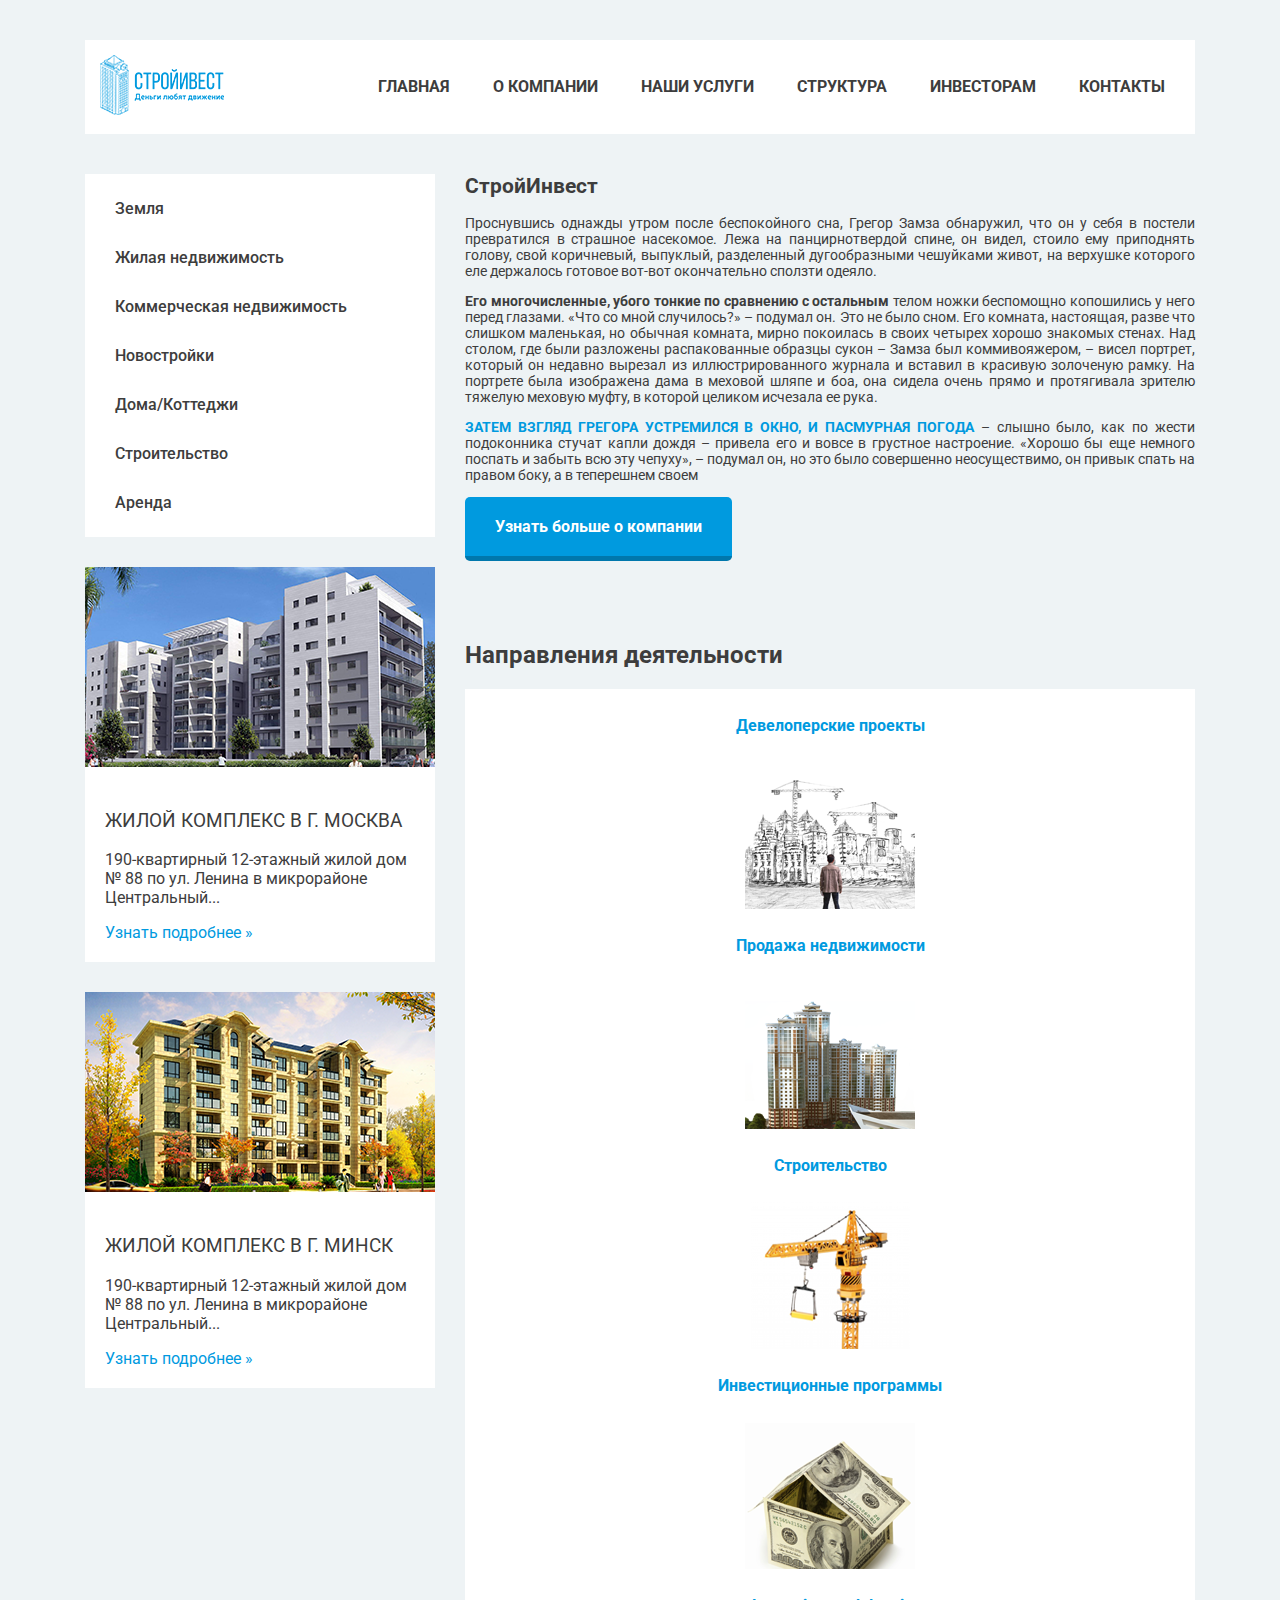
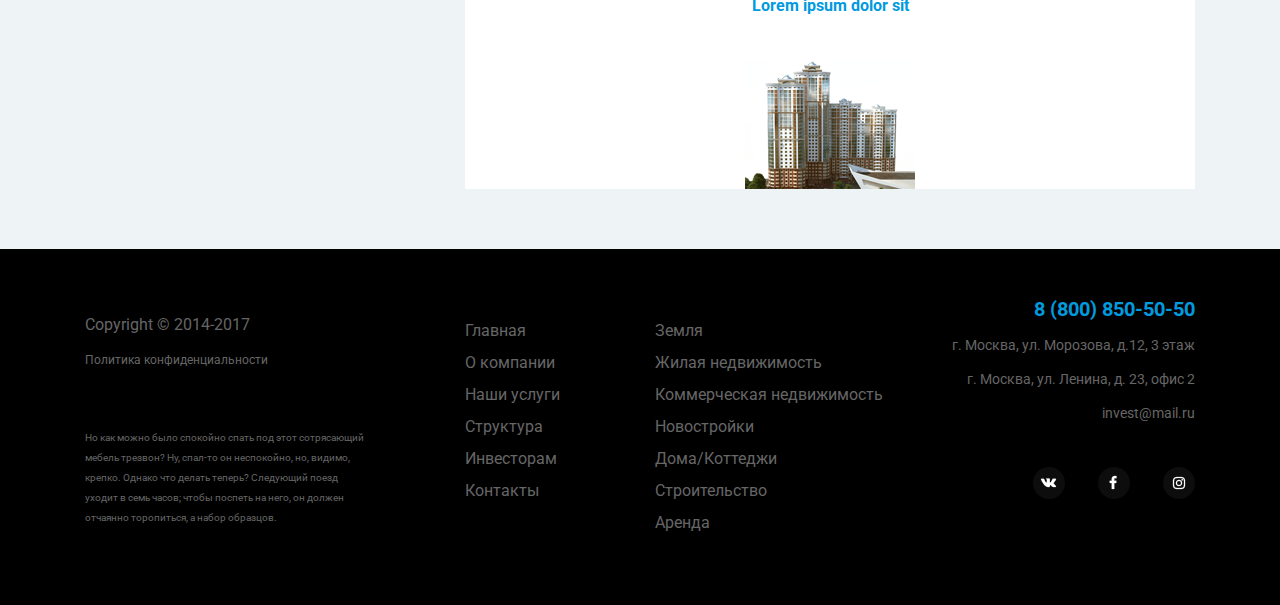
==== index.html @ 9ee95283 "StroyInvest" ====
<!DOCTYPE html>
<html lang="ru">
  <head>
    <!-- Required meta tags -->
    <meta charset="utf-8" />
    <meta
      name="viewport"
      content="width=device-width, initial-scale=1, shrink-to-fit=no"
    />

    <!-- Bootstrap CSS -->
    <link rel="stylesheet" href="/css/bootstrap-grid.min.css" />
    <link rel="stylesheet" href="/css/main.css" />
    <link
      href="https://fonts.googleapis.com/css2?family=Roboto:wght@400;700&display=swap"
      rel="stylesheet"
    />
    <link rel="stylesheet" href="/slick/slick-theme.css" />
    <link rel="stylesheet" href="/slick/slick.css" />

    <title>ИнвестСтрой</title>
  </head>
  <body>
    <div class="container">
      <div class="top-nav">
        <div class="row justify-content-between align-items-center">
          <div class="col-sm-3 col-md-3">
            <a href="#"><div class="logo"><img src="/img/logo.png" alt="Логотип" /></div></a>
          </div>
          <div class="col-sm-9 col-md-9">
            <button class="top-nav__btn">
              <i class="icon-menu"></i>
            </button>
            <ul class="top-nav__menu">
              <li><a href="/index.html">Главная</a></li>
              <li><a href="/about.html">О компании</a></li>
              <li><a href="#">Наши услуги</a></li>
              <li><a href="#">Структура</a></li>
              <li><a href="#">Инвесторам</a></li>
              <li><a href="/contacts.html">Контакты</a></li>
            </ul>
          </div>
        </div>
      </div>
      <div class="row">
        <div class="col-md-4">
          <div class="left-sidebar">
            <div class="left-sidebar__btn">
              Категории
            </div>
            <ul class="left-sidebar__menu">
              <li><a href="#">Земля</a></li>
              <li><a href="#">Жилая недвижимость</a></li>
              <li><a href="#">Коммерческая недвижимость</a></li>
              <li><a href="#">Новостройки</a></li>
              <li><a href="#">Дома/Коттеджи</a></li>
              <li><a href="#">Строительство</a></li>
              <li><a href="#">Аренда</a></li>
            </ul>
            <div class="left-sidebar-objects">
              <div class="left-sidebar-object">
                <img src="/img/object_prw1.png" alt="фоточка" />
                <div class="left-sidebar-object__description">
                  <h3>Жилой комплекс в г. Москва</h3>
                  <p>
                    190-квартирный 12-этажный жилой дом № 88 по ул. Ленина в
                    микрорайоне Центральный...
                  </p>
                  <a href="#">Узнать подробнее »</a>
                </div>
              </div>
              <div class="left-sidebar-object">
                <img src="/img/object_prw2.png" alt="фоточка" />
                <div class="left-sidebar-object__description">
                  <h3>Жилой комплекс в г. Минск</h3>
                  <p>
                    190-квартирный 12-этажный жилой дом № 88 по ул. Ленина в
                    микрорайоне Центральный...
                  </p>
                  <a href="#">Узнать подробнее »</a>
                </div>
              </div>
            </div>
          </div>
        </div>
        <div class="col-md-8">
          <div class="content">
            <h2>СтройИнвест</h2>
            <p>
              Проснувшись однажды утром после беспокойного сна, Грегор Замза
              обнаружил, что он у себя в постели превратился в страшное
              насекомое. Лежа на панцирнотвердой спине, он видел, стоило ему
              приподнять голову, свой коричневый, выпуклый, разделенный
              дугообразными чешуйками живот, на верхушке которого еле держалось
              готовое вот-вот окончательно сползти одеяло.
            </p>

            <p>
              <strong>Его многочисленные, убого тонкие по сравнению с остальным</strong> телом
              ножки беспомощно копошились у него перед глазами. «Что со мной
              случилось?» – подумал он. Это не было сном. Его комната,
              настоящая, разве что слишком маленькая, но обычная комната, мирно
              покоилась в своих четырех хорошо знакомых стенах. Над столом, где
              были разложены распакованные образцы сукон – Замза был
              коммивояжером, – висел портрет, который он недавно вырезал из
              иллюстрированного журнала и вставил в красивую золоченую рамку. На
              портрете была изображена дама в меховой шляпе и боа, она сидела
              очень прямо и протягивала зрителю тяжелую меховую муфту, в которой
              целиком исчезала ее рука.
            </p>

            <p>
              <strong class="strong-text">Затем взгляд Грегора устремился в окно, и пасмурная погода</strong> –
              слышно было, как по жести подоконника стучат капли дождя – привела
              его и вовсе в грустное настроение. «Хорошо бы еще немного поспать
              и забыть всю эту чепуху», – подумал он, но это было совершенно
              неосуществимо, он привык спать на правом боку, а в теперешнем
              своем
            </p>
            <a href="" class="btn btn-primary">Узнать больше о компании</a>
          </div>
          <div class="directions">
            <h2>Направления деятельности</h2>
            <div class="directions-blocks">
              <div
                class="directions-block"
                style="background-image: url(/img/1.png);"
              >
                <h3>Девелоперские проекты</h3>
              </div>
              <div
                class="directions-block"
                style="background-image: url(/img/2.png);"
              >
                <h3>Продажа недвижимости</h3>
              </div>
              <div
                class="directions-block"
                style="background-image: url(/img/3.png);"
              >
                <h3>Строительство</h3>
              </div>
              <div
                class="directions-block"
                style="background-image: url(/img/4.png);"
              >
                <h3>Инвестиционные программы</h3>
              </div>
              <div class="directions-block" style="background-image: url(/img/2.png);">
                <h3>Lorem ipsum dolor sit</h3>
              </div>
            </div>
          </div>
        </div>
      </div>
    </div>
    <footer class="footer">
      <div class="container">
        <div class="row">
          <div class="col-md-4">
            <div class="copyright">
              <p>Copyright © 2014-2017</p>
              <a class="footer__policy" href="#">Политика конфиденциальности</a>
              <small
                >Но как можно было спокойно спать под этот сотрясающий мебель
                трезвон? Ну, спал-то он неспокойно, но, видимо, крепко. Однако
                что делать теперь? Следующий поезд уходит в семь часов; чтобы
                поспеть на него, он должен отчаянно торопиться, а набор
                образцов.</small
              >
            </div>
          </div>
          <div class="col-md-2 col-6">
            <ul class="footer__menu">
              <li><a href="#">Главная</a></li>
              <li><a href="#">О компании</a></li>
              <li><a href="#">Наши услуги</a></li>
              <li><a href="#">Структура</a></li>
              <li><a href="#">Инвесторам</a></li>
              <li><a href="#">Контакты</a></li>
            </ul>
          </div>
          <div class="col-md col-6">
              <ul class="footer__menu">
                <li><a href="#">Земля</a></li>
                <li><a href="#">Жилая недвижимость</a></li>
                <li><a href="#">Коммерческая недвижимость</a></li>
                <li><a href="#">Новостройки</a></li>
                <li><a href="#">Дома/Коттеджи</a></li>
                <li><a href="#">Строительство</a></li>
                <li><a href="#">Аренда</a></li>
              </ul>
            </div>
          <div class="col-md">
            <div class="footer-contacts">
            <a class="footer-contacts__phone" href="tel:88008505050">8 (800) 850-50-50</a>
            <p>г. Москва, ул. Морозова, д.12, 3 этаж</p>
            <p>г. Москва, ул. Ленина, д. 23, офис 2</p>
            <a href="mailto:invest@mail.ru">invest@mail.ru</a>
            </div>
            <div class="footer-social">
              <ul>
                <li><a href="#"><img src="/img/vk.png" alt=""></a></li>
                <li><a href="#"><img src="/img/fb.png" alt=""></a></li>
                <li><a href="#"><img src="/img/inst.png" alt=""></a></li>
              </ul>
            </div>
          </div>
      </div>
    </footer>

    <!-- Optional JavaScript -->
    <!-- jQuery first, then Popper.js, then Bootstrap JS -->
    <script
      src="https://code.jquery.com/jquery-3.5.1.slim.min.js"
      integrity="sha384-DfXdz2htPH0lsSSs5nCTpuj/zy4C+OGpamoFVy38MVBnE+IbbVYUew+OrCXaRkfj"
      crossorigin="anonymous"
    ></script>
    <script
      src="https://cdn.jsdelivr.net/npm/popper.js@1.16.0/dist/umd/popper.min.js"
      integrity="sha384-Q6E9RHvbIyZFJoft+2mJbHaEWldlvI9IOYy5n3zV9zzTtmI3UksdQRVvoxMfooAo"
      crossorigin="anonymous"
    ></script>
    <script
      src="https://stackpath.bootstrapcdn.com/bootstrap/4.5.0/js/bootstrap.min.js"
      integrity="sha384-OgVRvuATP1z7JjHLkuOU7Xw704+h835Lr+6QL9UvYjZE3Ipu6Tp75j7Bh/kR0JKI"
      crossorigin="anonymous"
    ></script>
    <script src="/slick/slick.js"></script>
    <script>
      $(".directions-blocks").slick({
        arrows: false,
        dots: true,
        slidesToShow: 4,
        slidesToScroll: 1,
        responsive: [
          {
            breakpoint: 767,
            settings: {
              slidesToShow: 1,
              slidesToScroll: 1,
            }
          },
        ]
      });
    </script>
    <script>
      $(document).ready(function() {
        var menuBtn = $('.top-nav__btn');
        var sidebarBtn = $('.left-sidebar__btn');
        var menu = $('.top-nav__menu');
        var sidebarMenu = $('.left-sidebar__menu');

        menuBtn.on('click', function(event) {
          event.preventDefault();
          menu.toggleClass('top-nav__menu__active');
          });
        sidebarBtn.on('click', function(event) {
          event.preventDefault();
          sidebarMenu.toggleClass('left-sidebar__menu__active');
          });

      });
    </script>
  </body>
</html>
---- css/main.css ----
@charset "UTF-8";
body {
  margin: 0;
  font-family: 'Roboto', sans-serif;
  background-color: #eef3f5;
  color: #3d3d3d;
  padding-top: 40px;
}

body img {
  max-width: 100%;
}

body a {
  color: #009adf;
  text-decoration: none;
}

.btn {
  background-color: #009adf;
  color: white;
  padding: 20px 30px;
  border-radius: 5px;
  display: inline-block;
  font-size: 16px;
  font-weight: 700;
}

.btn-primary {
  border-bottom: 5px solid #0077ac;
}

.btn-primary:hover {
  background-color: #00a5ee;
}

@font-face {
  font-family: 'fontello';
  src: url("../font/fontello.eot?4797175");
  src: url("../font/fontello.eot?4797175#iefix") format("embedded-opentype"), url("../font/fontello.woff2?4797175") format("woff2"), url("../font/fontello.woff?4797175") format("woff"), url("../font/fontello.ttf?4797175") format("truetype"), url("../font/fontello.svg?4797175#fontello") format("svg");
  font-weight: normal;
  font-style: normal;
}

/* Chrome hack: SVG is rendered more smooth in Windozze. 100% magic, uncomment if you need it. */
/* Note, that will break hinting! In other OS-es font will be not as sharp as it could be */
/*
@media screen and (-webkit-min-device-pixel-ratio:0) {
  @font-face {
    font-family: 'fontello';
    src: url('../font/fontello.svg?4797175#fontello') format('svg');
  }
}
*/
[class^="icon-"]:before, [class*=" icon-"]:before {
  font-family: "fontello";
  font-style: normal;
  font-weight: normal;
  speak: never;
  display: inline-block;
  text-decoration: inherit;
  width: 1em;
  margin-right: .2em;
  text-align: center;
  /* opacity: .8; */
  /* For safety - reset parent styles, that can break glyph codes*/
  font-variant: normal;
  text-transform: none;
  /* fix buttons height, for twitter bootstrap */
  line-height: 1em;
  /* Animation center compensation - margins should be symmetric */
  /* remove if not needed */
  margin-left: .2em;
  /* you can be more comfortable with increased icons size */
  /* font-size: 120%; */
  /* Font smoothing. That was taken from TWBS */
  -webkit-font-smoothing: antialiased;
  -moz-osx-font-smoothing: grayscale;
  /* Uncomment for 3D effect */
  /* text-shadow: 1px 1px 1px rgba(127, 127, 127, 0.3); */
}

.icon-menu:before {
  content: '\f0c9';
}

/* '' */
.top-nav {
  background-color: white;
  padding: 15px;
  position: relative;
}

.top-nav__btn {
  display: none;
  width: 30px;
  height: 30px;
  background-color: transparent;
  border: none;
  font-size: 20px;
  position: absolute;
  top: -50px;
  right: 18px;
  outline: none;
}

.top-nav__menu {
  list-style: none;
  padding: 0;
  display: -webkit-box;
  display: -ms-flexbox;
  display: flex;
}

.top-nav__menu li {
  margin-right: 45px;
}

.top-nav__menu li:last-child {
  margin-right: 20px;
}

.top-nav__menu a {
  text-transform: uppercase;
  text-decoration: none;
  color: #3d3d3d;
  font-weight: 700;
}

.top-nav__menu a::after {
  content: '';
  display: block;
  width: 100%;
  height: 2px;
  background-color: #009adf;
  -webkit-transform: translateY(37px) scale(0);
          transform: translateY(37px) scale(0);
  -webkit-transition: all 0.2s;
  transition: all 0.2s;
}

.top-nav__menu a:hover {
  text-decoration: none;
}

.top-nav__menu a:hover::after {
  -webkit-transform: translateY(37px) scale(1);
          transform: translateY(37px) scale(1);
}

.left-sidebar {
  margin-top: 40px;
}

.left-sidebar__btn {
  display: none;
  background-color: white;
  padding: 15px 30px;
  position: relative;
}

.left-sidebar__btn:hover {
  cursor: pointer;
}

.left-sidebar__btn::after {
  content: '';
  display: inline-block;
  width: 15px;
  height: 15px;
  border-bottom: 2px solid #000;
  border-right: 2px solid #000;
  -webkit-transform: rotate(45deg);
          transform: rotate(45deg);
  position: absolute;
  top: 15px;
  right: 20px;
}

.left-sidebar__menu {
  background-color: #fff;
  list-style: none;
  padding: 0;
}

.left-sidebar__menu li:first-child {
  padding-top: 10px;
}

.left-sidebar__menu li:last-child {
  padding-bottom: 10px;
}

.left-sidebar__menu li:hover {
  background-color: #009adf;
}

.left-sidebar__menu li:hover a {
  color: white;
}

.left-sidebar__menu li a {
  display: block;
  text-decoration: none;
  padding: 15px 30px;
  color: #3d3d3d;
  font-size: 16px;
  font-weight: 500;
}

.left-sidebar-object {
  background-color: #fff;
  margin-top: 30px;
}

.left-sidebar-object__description {
  padding: 20px;
}

.left-sidebar-object__description h3 {
  text-transform: uppercase;
  font-weight: 400;
}

.content {
  margin-top: 40px;
  font-size: 14px;
  margin-bottom: 80px;
  text-align: justify;
}

.strong-text {
  color: #009adf;
  text-transform: uppercase;
}

.slick-slide:last-child {
  margin-right: 0 !important;
}

.directions {
  margin-top: 80px;
}

.directions-block {
  background-color: #fff;
  text-align: center;
  font-size: 14px;
  font-weight: 400;
  line-height: 20px;
  height: 220px;
  padding: 10px;
  background-position: bottom center;
  background-repeat: no-repeat;
}

.directions-block h3 {
  color: #009adf;
}

.footer {
  background-color: black;
  color: #666666;
  padding: 50px 0;
  margin-top: 60px;
}

.footer__policy {
  font-size: 12px;
  line-height: 20px;
  display: block;
  margin-bottom: 56px;
}

.footer a {
  color: #666666;
}

.footer a:hover {
  color: white;
}

.footer small {
  font-size: 10px;
  line-height: 16px;
}

.footer .copyright {
  max-width: 80%;
}

.footer ul {
  padding: 0;
  list-style: none;
  line-height: 32px;
}

.footer-contacts, .footer-social {
  text-align: right;
  font-size: 14px;
  font-weight: 400;
  line-height: 20px;
}

.footer-contacts__phone {
  color: #009adf !important;
  font-size: 20px;
  font-weight: 700;
  line-height: 20px;
}

.footer-social li {
  display: inline-block;
  margin-left: 30px;
  margin-top: 30px;
}

.team {
  text-align: center;
}

.team h4 {
  font-size: 18px;
  font-weight: 400;
  margin-bottom: 15px;
}

.contacts-img {
  margin-right: 15px;
  vertical-align: middle;
}

.contacts-adress {
  display: block;
  line-height: 2;
}

.contacts-btn {
  margin-top: 36px;
  padding: 18px 80px;
}

.contacts-social {
  margin-top: 40px;
}

.contacts-social ul {
  list-style: none;
  padding: 0;
}

.contacts-social ul li {
  display: inline-block;
}

.contacts-social ul li a {
  background-color: #009adf;
  display: inline-block;
  margin-right: 15px;
  border-radius: 50%;
  width: 32px;
  height: 32px;
  text-align: center;
  line-height: 32px;
}

.organization-block {
  background-color: white;
  padding: 30px;
  margin-bottom: 30px;
  min-height: 366px;
  -webkit-transition: all 0.2s;
  transition: all 0.2s;
}

.organization-block:hover {
  -webkit-box-shadow: 0 5px 10px rgba(0, 0, 1, 0.1);
          box-shadow: 0 5px 10px rgba(0, 0, 1, 0.1);
}

.organization-block h2 {
  text-transform: uppercase;
}

@media (max-width: 575px) {
  .top-nav__btn {
    display: block;
  }
  .top-nav__menu {
    -webkit-box-orient: vertical;
    -webkit-box-direction: normal;
        -ms-flex-direction: column;
            flex-direction: column;
    display: none;
  }
  .top-nav__menu__active {
    display: block;
    margin-bottom: 0;
  }
  .top-nav li {
    line-height: 2;
  }
  .top-nav li a::after {
    display: none;
  }
  .left-sidebar {
    margin-top: 15px;
  }
  .left-sidebar__btn {
    display: block;
  }
  .left-sidebar__menu {
    display: none;
  }
  .left-sidebar__menu__active {
    display: block;
  }
  .left-sidebar-objects {
    display: -webkit-box;
    display: -ms-flexbox;
    display: flex;
    -webkit-box-pack: justify;
        -ms-flex-pack: justify;
            justify-content: space-between;
  }
  .left-sidebar-object {
    margin-right: 20px;
  }
  .left-sidebar-object__description {
    padding: 10px;
  }
  .left-sidebar-object h3 {
    margin: 0;
  }
  .left-sidebar-object:last-child {
    margin-right: 10px;
  }
  .copyright {
    text-align: center;
    min-width: 100%;
  }
  .footer-contacts, .footer-social {
    text-align: left;
  }
  .footer-social {
    text-align: left;
    margin-left: -20px;
  }
  .content {
    margin-top: 20px;
  }
  .btn-primary {
    width: 100%;
    text-align: center;
  }
}

@media (min-width: 575px) and (max-width: 767px) {
  .top-nav__menu {
    display: -webkit-box;
    display: -ms-flexbox;
    display: flex;
    -webkit-box-pack: justify;
        -ms-flex-pack: justify;
            justify-content: space-between;
    font-size: 8px;
  }
  .top-nav li {
    margin-right: 0;
  }
  .top-nav li:last-child {
    margin-right: 0;
  }
  .left-sidebar {
    margin-top: 15px;
  }
  .left-sidebar__btn {
    display: block;
  }
  .left-sidebar__menu {
    display: none;
  }
  .left-sidebar__menu__active {
    display: block;
  }
  .left-sidebar-objects {
    display: -webkit-box;
    display: -ms-flexbox;
    display: flex;
    -webkit-box-pack: justify;
        -ms-flex-pack: justify;
            justify-content: space-between;
  }
  .left-sidebar-object {
    margin-right: 20px;
  }
  .left-sidebar-object__description {
    padding: 10px;
  }
  .left-sidebar-object h3 {
    margin: 0;
  }
  .left-sidebar-object:last-child {
    margin-right: 10px;
  }
  .footer-contacts, .footer-social {
    text-align: left;
  }
  .footer-social li {
    margin-left: 15px;
  }
  .footer-social li:first-child {
    margin-left: 0px;
  }
}

@media (min-width: 768px) and (max-width: 991px) {
  .top-nav__menu {
    display: -webkit-box;
    display: -ms-flexbox;
    display: flex;
    -webkit-box-pack: justify;
        -ms-flex-pack: justify;
            justify-content: space-between;
    font-size: 10px;
  }
  .top-nav li {
    margin-right: 0;
  }
  .top-nav li:last-child {
    margin-right: 0;
  }
  .footer-social li {
    margin-left: 15px;
  }
  .footer-contacts__phone {
    font-size: 18px;
  }
}

@media (min-width: 992px) and (max-width: 1199px) {
  .top-nav__menu {
    display: -webkit-box;
    display: -ms-flexbox;
    display: flex;
    -webkit-box-pack: justify;
        -ms-flex-pack: justify;
            justify-content: space-between;
    font-size: 14px;
  }
  .top-nav li {
    margin-right: 0;
  }
  .top-nav li:last-child {
    margin-right: 15px;
  }
}

@media (min-width: 1200px) {
  .top-nav__menu {
    display: -webkit-box;
    display: -ms-flexbox;
    display: flex;
    -webkit-box-pack: justify;
        -ms-flex-pack: justify;
            justify-content: space-between;
    font-size: 16px;
  }
  .top-nav li {
    margin-right: 0;
  }
  .top-nav li:last-child {
    margin-right: 15px;
  }
}
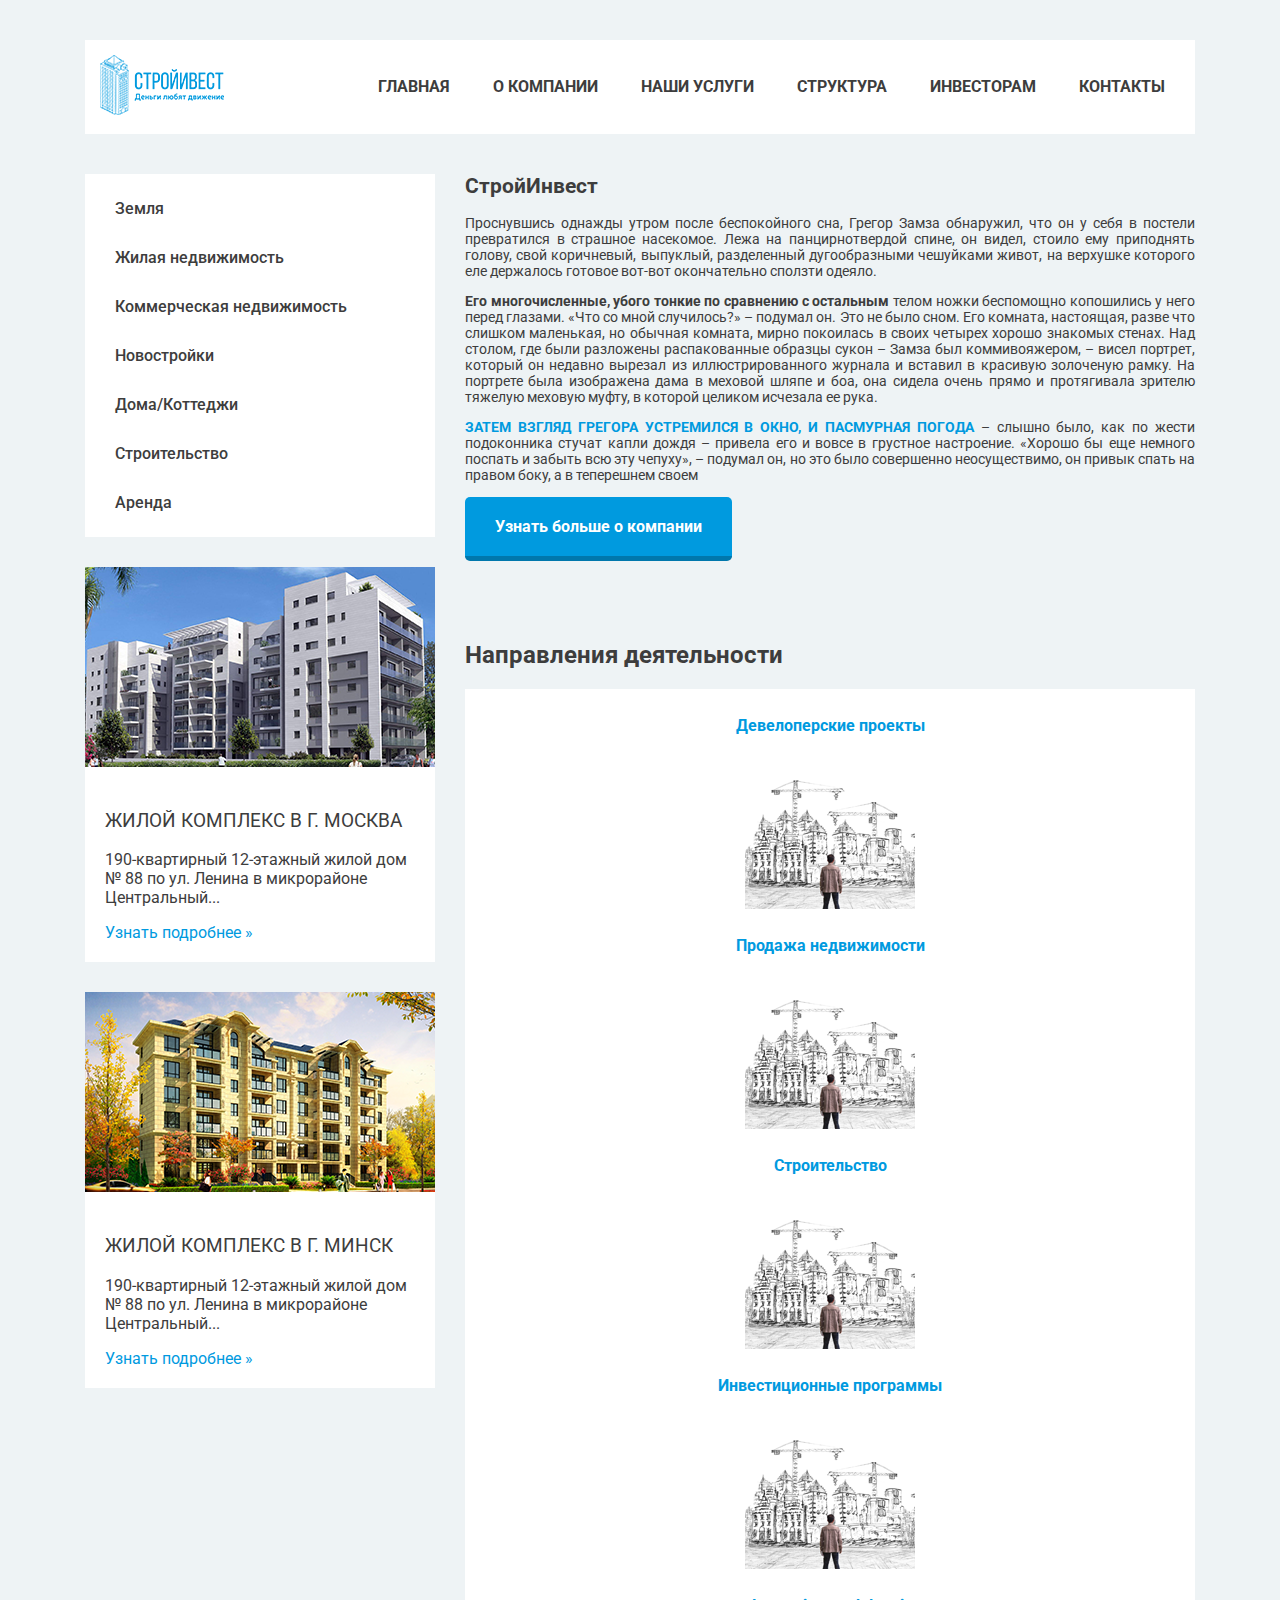
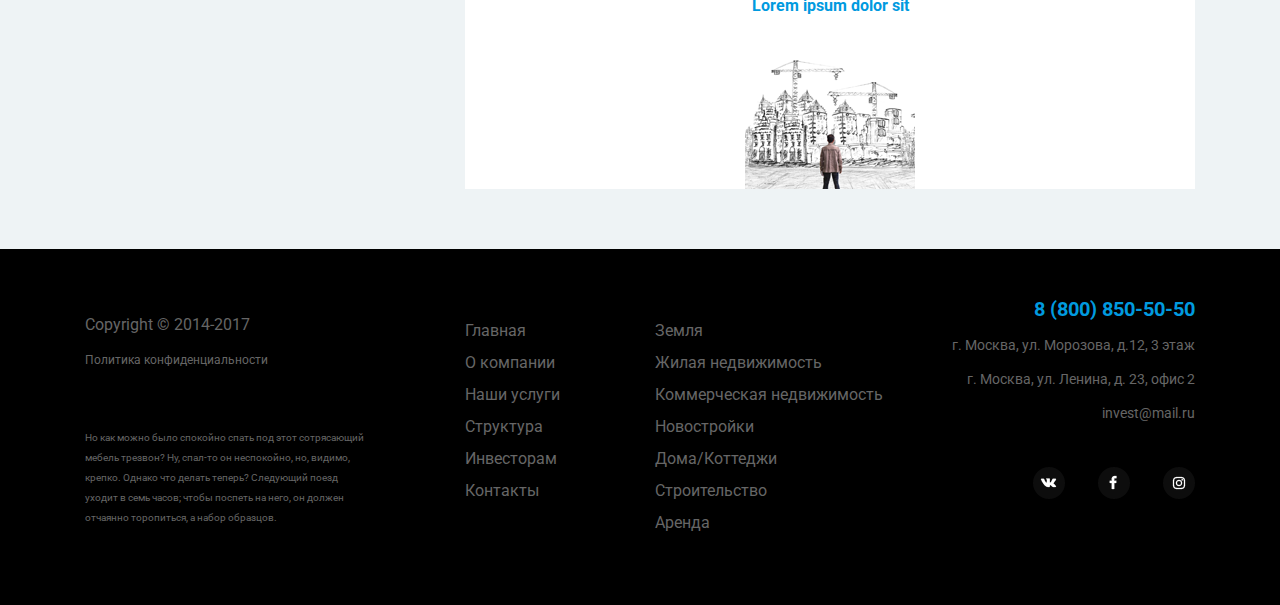
==== commit c05624f2: "done сайт СтройИнвест" ====
--- a/index.html
+++ b/index.html
@@ -21,6 +21,9 @@
     <title>ИнвестСтрой</title>
   </head>
   <body>
+
+    <!-- Топ навигация -->
+
     <div class="container">
       <div class="top-nav">
         <div class="row justify-content-between align-items-center">
@@ -42,6 +45,9 @@
           </div>
         </div>
       </div>
+
+      <!-- Левая навигация -->
+
       <div class="row">
         <div class="col-md-4">
           <div class="left-sidebar">
@@ -83,6 +89,9 @@
             </div>
           </div>
         </div>
+
+        <!-- Контентная часть -->
+
         <div class="col-md-8">
           <div class="content">
             <h2>СтройИнвест</h2>
@@ -124,29 +133,25 @@
             <div class="directions-blocks">
               <div
                 class="directions-block"
-                style="background-image: url(/img/1.png);"
               >
                 <h3>Девелоперские проекты</h3>
               </div>
               <div
                 class="directions-block"
-                style="background-image: url(/img/2.png);"
               >
                 <h3>Продажа недвижимости</h3>
               </div>
               <div
                 class="directions-block"
-                style="background-image: url(/img/3.png);"
               >
                 <h3>Строительство</h3>
               </div>
               <div
                 class="directions-block"
-                style="background-image: url(/img/4.png);"
               >
                 <h3>Инвестиционные программы</h3>
               </div>
-              <div class="directions-block" style="background-image: url(/img/2.png);">
+              <div class="directions-block">
                 <h3>Lorem ipsum dolor sit</h3>
               </div>
             </div>
@@ -154,6 +159,9 @@
         </div>
       </div>
     </div>
+
+    <!-- Футер -->
+
     <footer class="footer">
       <div class="container">
         <div class="row">
@@ -227,7 +235,26 @@
       crossorigin="anonymous"
     ></script>
     <script src="/slick/slick.js"></script>
+   
     <script>
+      $(document).ready(function() {
+        var menuBtn = $('.top-nav__btn');
+        var sidebarBtn = $('.left-sidebar__btn');
+        var menu = $('.top-nav__menu');
+        var sidebarMenu = $('.left-sidebar__menu');
+
+        menuBtn.on('click', function(event) {
+          event.preventDefault();
+          menu.toggleClass('top-nav__menu__active');
+          });
+        sidebarBtn.on('click', function(event) {
+          event.preventDefault();
+          sidebarMenu.toggleClass('left-sidebar__menu__active');
+          });
+
+      });
+    </script>
+     <script>
       $(".directions-blocks").slick({
         arrows: false,
         dots: true,
@@ -239,28 +266,15 @@
             settings: {
               slidesToShow: 1,
               slidesToScroll: 1,
+            },
+            breakpoint: 992,
+            settings: {
+              slidesToShow: 3,
+              slidesToScroll: 1,
             }
           },
         ]
       });
     </script>
-    <script>
-      $(document).ready(function() {
-        var menuBtn = $('.top-nav__btn');
-        var sidebarBtn = $('.left-sidebar__btn');
-        var menu = $('.top-nav__menu');
-        var sidebarMenu = $('.left-sidebar__menu');
-
-        menuBtn.on('click', function(event) {
-          event.preventDefault();
-          menu.toggleClass('top-nav__menu__active');
-          });
-        sidebarBtn.on('click', function(event) {
-          event.preventDefault();
-          sidebarMenu.toggleClass('left-sidebar__menu__active');
-          });
-
-      });
-    </script>
   </body>
 </html>
--- a/css/main.css
+++ b/css/main.css
@@ -243,6 +243,7 @@
 }
 
 .directions-block {
+  background-image: url("/img/1.png");
   background-color: #fff;
   text-align: center;
   font-size: 14px;
@@ -455,7 +456,7 @@
   }
 }
 
-@media (min-width: 575px) and (max-width: 767px) {
+@media (min-width: 576px) and (max-width: 767px) {
   .top-nav__menu {
     display: -webkit-box;
     display: -ms-flexbox;
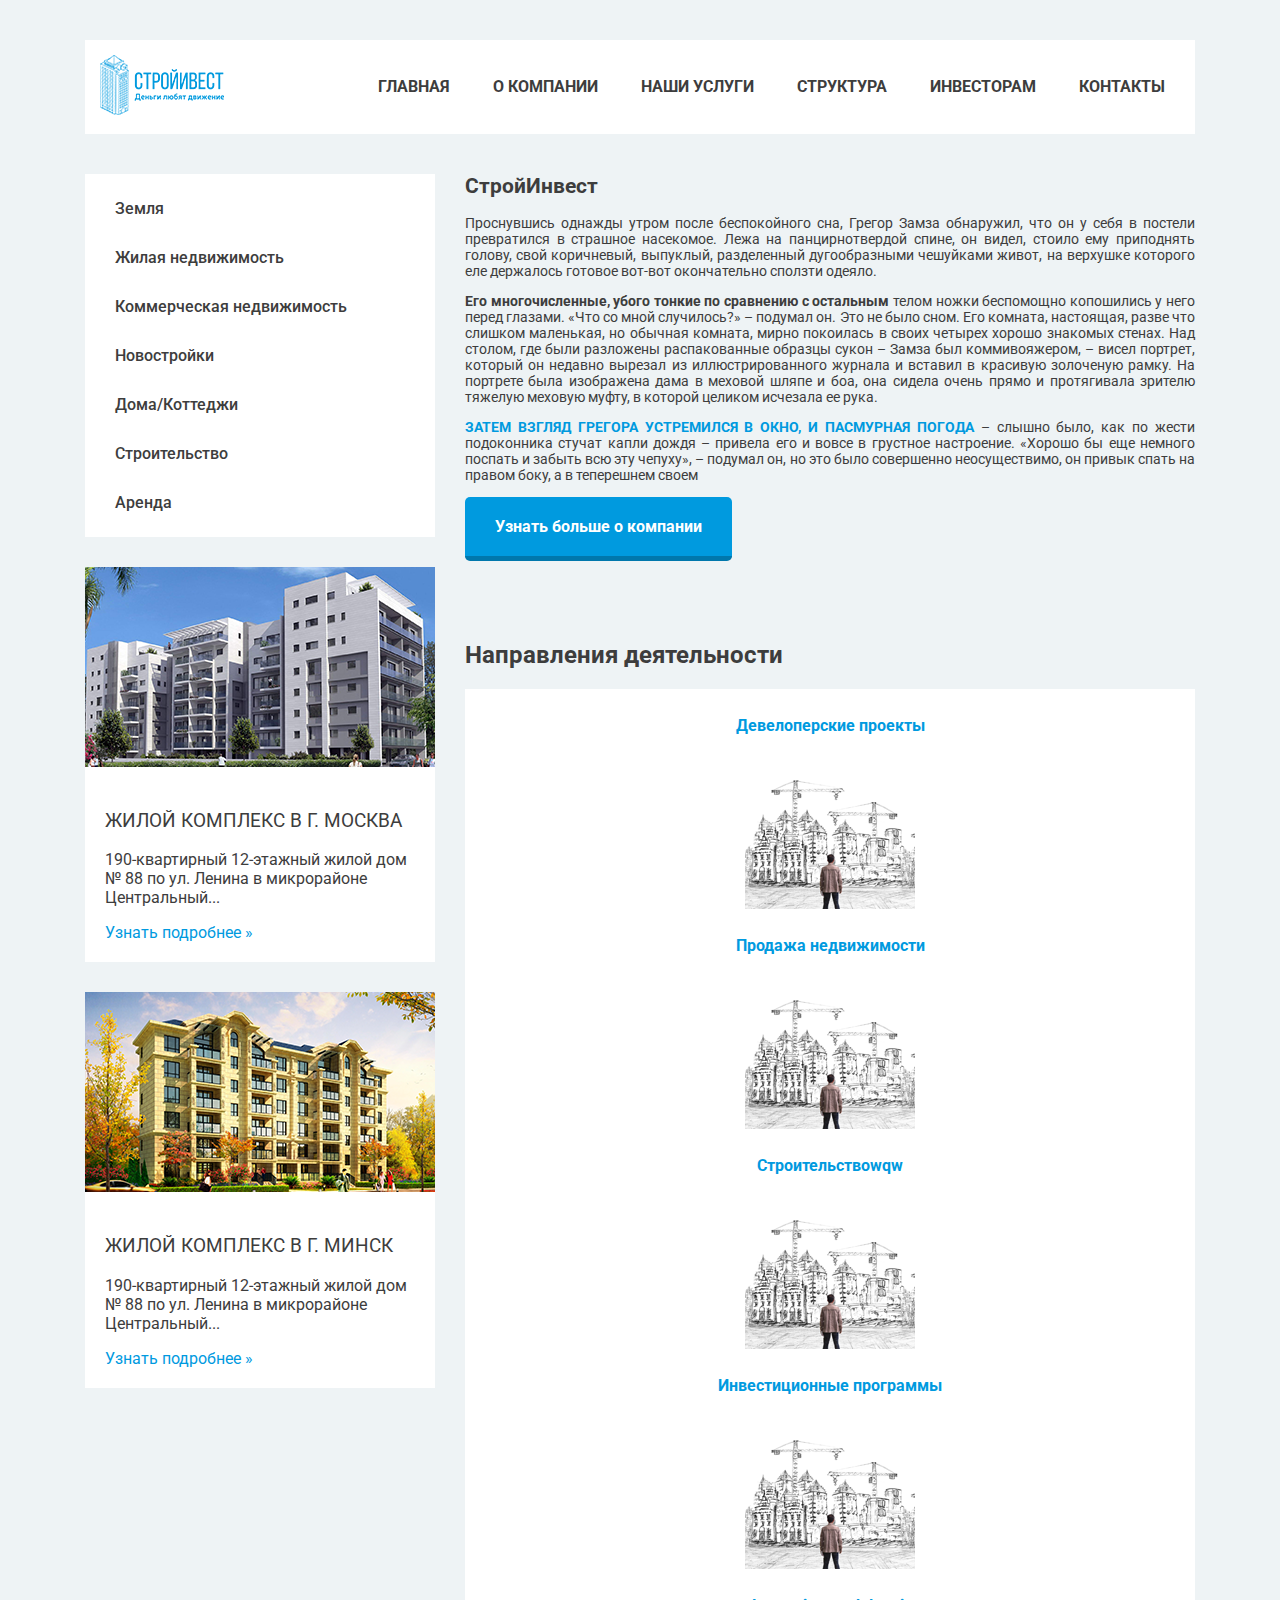
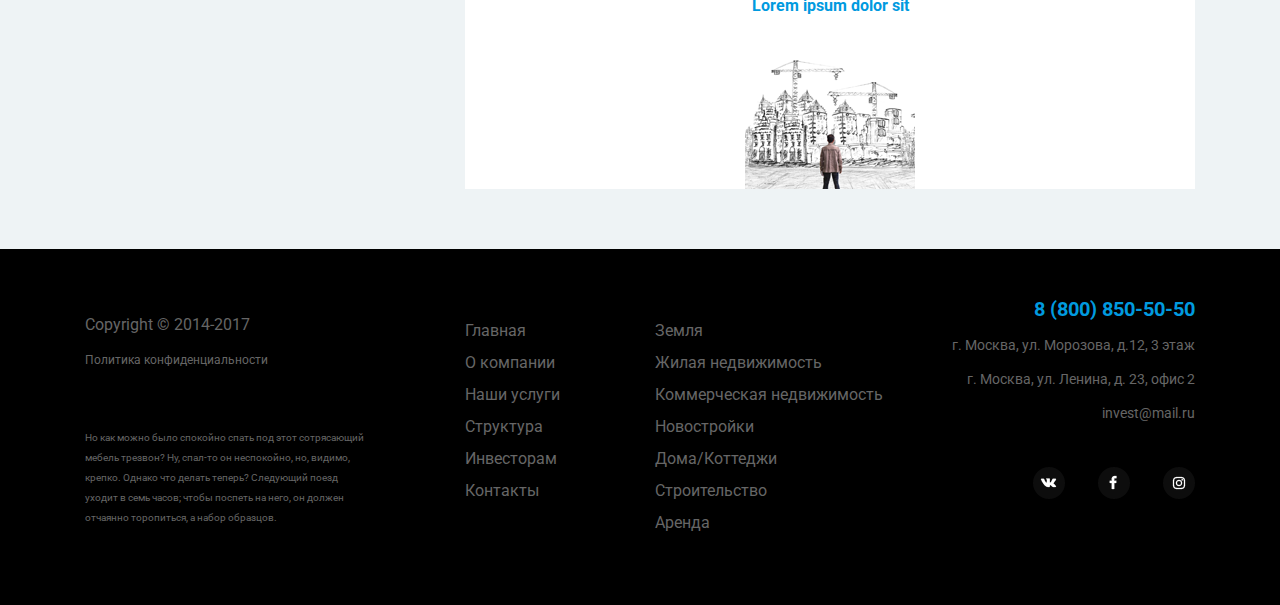
==== commit e65e89ea: "изменил Стр" ====
--- a/index.html
+++ b/index.html
@@ -144,7 +144,7 @@
               <div
                 class="directions-block"
               >
-                <h3>Строительство</h3>
+                <h3>Строительствоwqw</h3>
               </div>
               <div
                 class="directions-block"
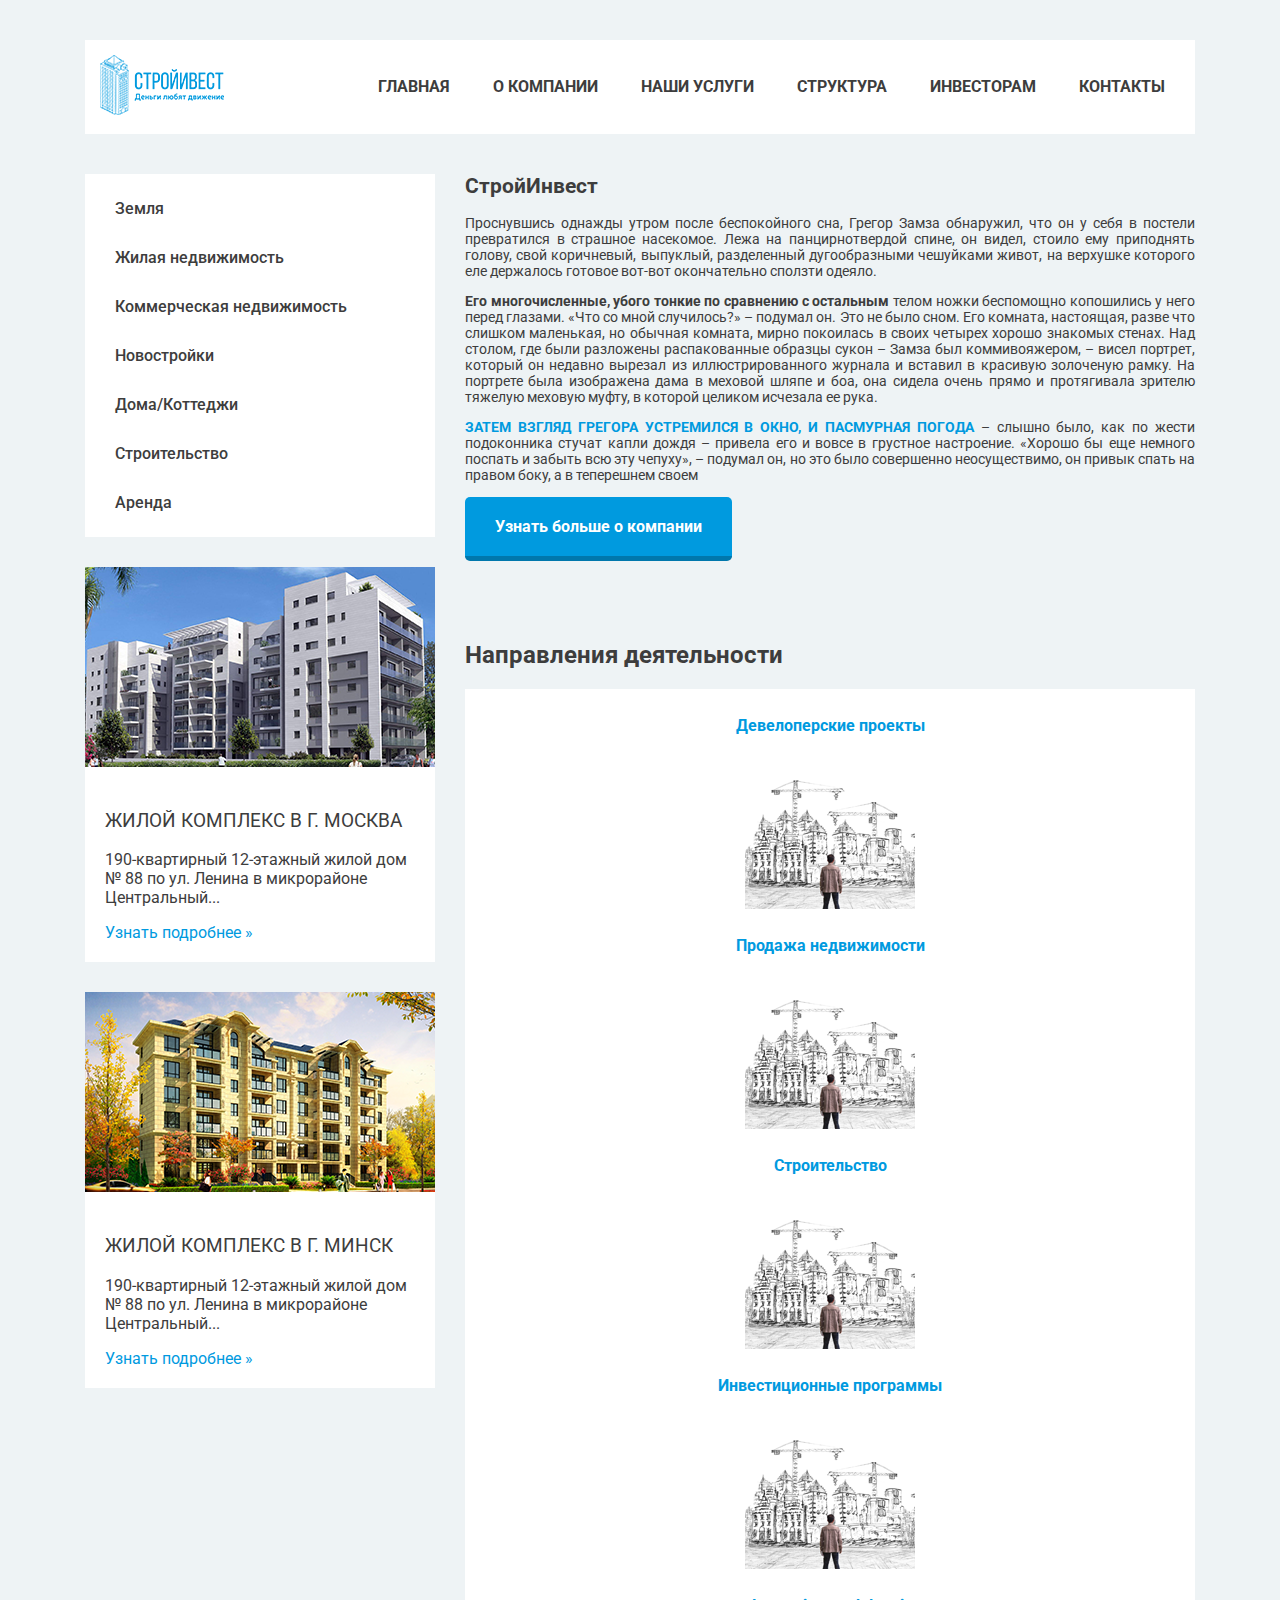
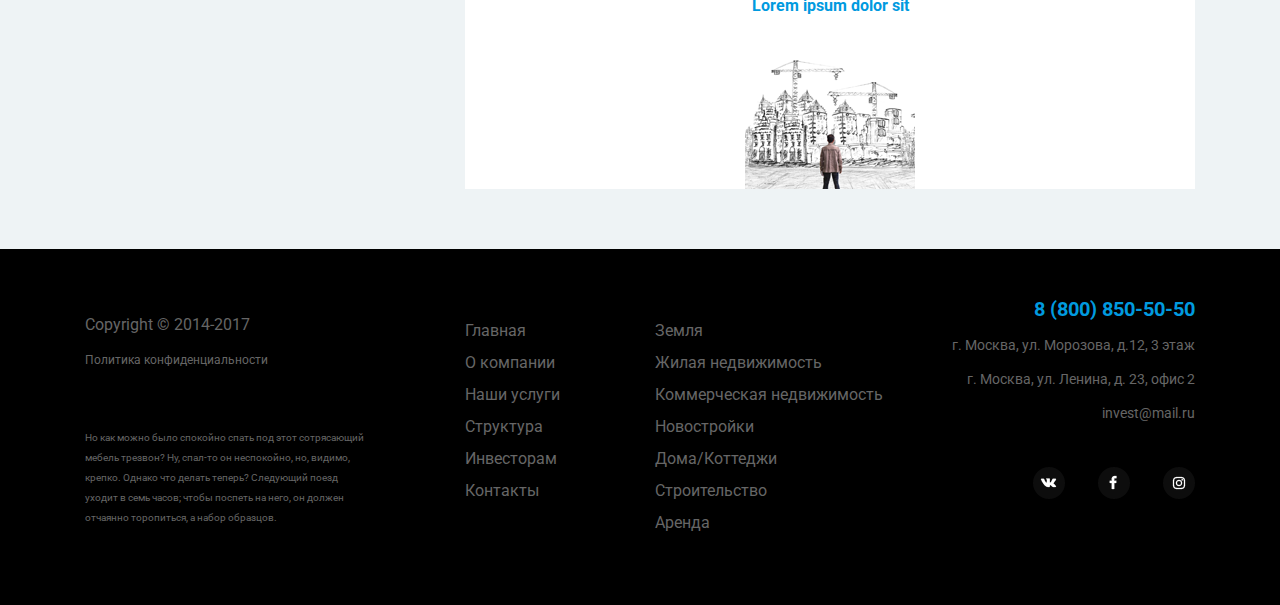
==== commit a0b70891: "Фул" ====
--- a/index.html
+++ b/index.html
@@ -144,7 +144,7 @@
               <div
                 class="directions-block"
               >
-                <h3>Строительствоwqw</h3>
+                <h3>Строительство</h3>
               </div>
               <div
                 class="directions-block"
